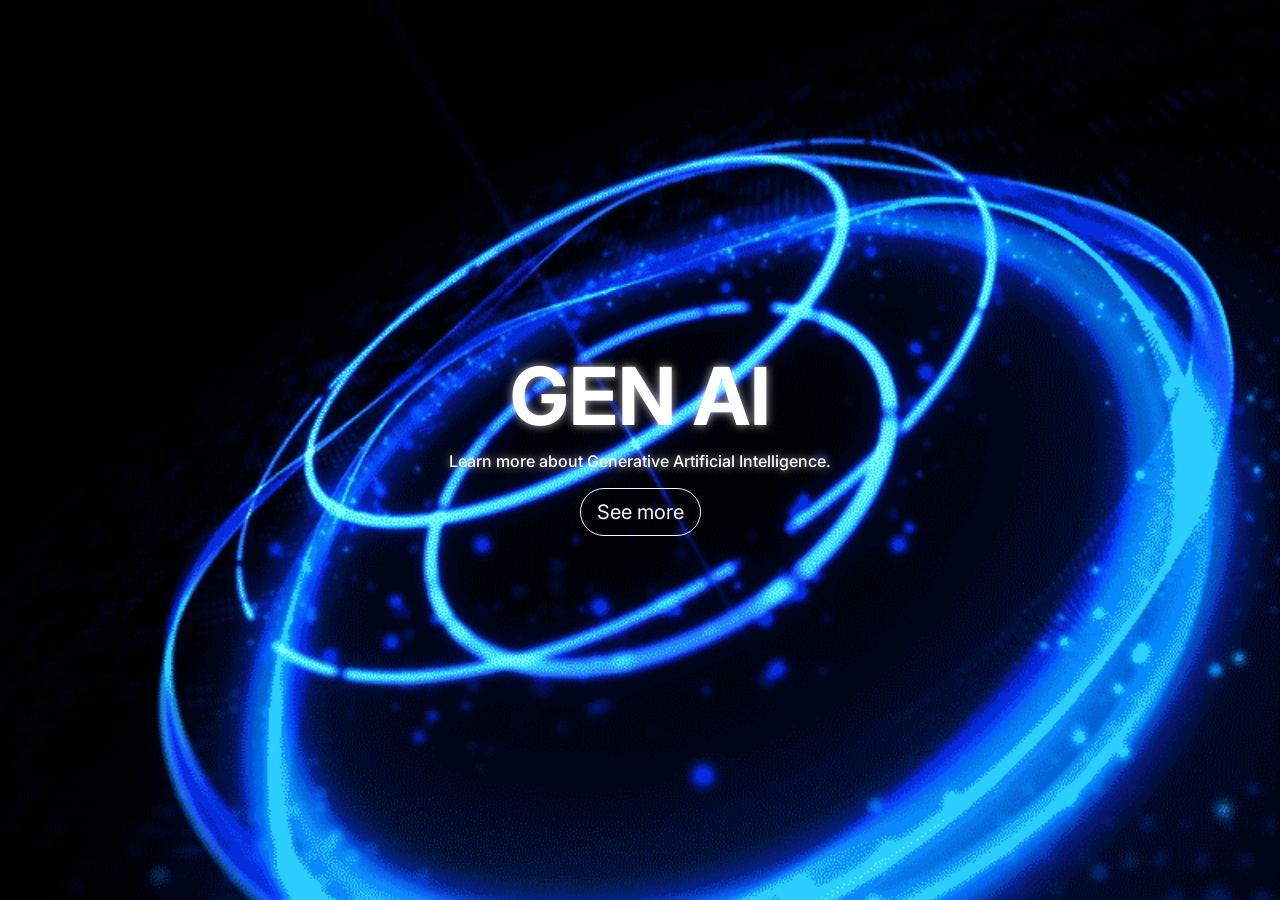
==== index.html @ 510b0567 "Add files via upload" ====
<!DOCTYPE html>
<html lang="en">
<head>
    <meta charset="UTF-8">
    <meta name="viewport" content="width=device-width, initial-scale=1.0">
    <title>GenAi - FAQs</title>
    <link href="https://cdn.jsdelivr.net/npm/bootstrap@5.3.8/dist/css/bootstrap.min.css" rel="stylesheet" integrity="sha384-sRIl4kxILFvY47J16cr9ZwB07vP4J8+LH7qKQnuqkuIAvNWLzeN8tE5YBujZqJLB" crossorigin="anonymous">
    <link rel="icon" href="assets/Images/artificial-intelligence.png" type="image/png">
    <link rel="stylesheet" href="assets/styles.css">
    <link href="https://fonts.googleapis.com/css2?family=Inter:ital,opsz,wght@0,14..32,100..900;1,14..32,100..900&display=swap" rel="stylesheet">
    <link rel="stylesheet" href="https://cdnjs.cloudflare.com/ajax/libs/font-awesome/6.5.0/css/all.min.css">
</head>
<body>
    <!--landing page-->
    <section class="landing-section">
        <div class="bg-image" style="background-image: url('assets/Images/inside artificial intelligence AI assistant product design.gif');">
            <div class="container my-5 mx-5 ms-5 me-5 content-center">
                <figure class="text-center" style="font-family: 'Inter', sans-serif; ;color: white; text-shadow: 0 0 10px rgba(255, 255, 255, 0.7);">
                    <h1 class="display-1 glowing-text fw-bold animate-fade-in animate-float">GEN AI</h1>
                    <p  class="h6">Learn more about Generative Artificial Intelligence.</p>
                </figure>
                <figure class="text-center">
                    <a href="faq.html" type="button" class="btn btn-outline-light btn-lg rounded-pill">See more</button></a>  
                </figure>
            </div>
      </div>   
  </section>


    <script src="https://cdn.jsdelivr.net/npm/bootstrap@5.3.8/dist/js/bootstrap.bundle.min.js" integrity="sha384-FKyoEForCGlyvwx9Hj09JcYn3nv7wiPVlz7YYwJrWVcXK/BmnVDxM+D2scQbITxI" crossorigin="anonymous"></script>
</body>
</html>
---- assets/styles.css ----
html,body {
    height: 100%;
    margin: 0;
    padding: 0;
    font-family: "Inter", sans-serif;
    overflow-x: hidden; 
}

.bg-image {
  background-size: cover !important;
  background-position: center center !important;
  background-repeat: no-repeat !important;
  min-height: 100vh !important;
  width: 100%;
}

.bg-image{
    background-attachment: fixed; 
    background-size: cover; 
    background-position: center;
    height: 100vh;
    width: 100vw;
    margin: 0;
    padding: 0;
    display: flex; 
    align-items: center; 
    justify-content: center;
}


nav.navbar {
  background: transparent !important;
}

.accordion-flush > .accordion-item {
  background-color: rgba(255, 255, 255, 0.06) !important;
  border: none !important;
  box-shadow: 0 6px 18px rgba(0, 0, 0, 0.12);
  backdrop-filter: blur(6px);
  -webkit-backdrop-filter: blur(6px);
}

.accordion-button {
  background-color: transparent !important;
  color: white !important;
  border: none !important;
  box-shadow: none !important;
}

.accordion-button:not(.collapsed) {
  background-color: rgba(255, 255, 255, 0.04) !important;
}

.accordion-body {
  background-color: transparent !important;
  color: white !important;
}

.accordion-button::after {
  filter: invert(1);
}

.card{
  background-color: rgba(255, 255, 255, 0.06) !important;
  border: none !important;
  box-shadow: 0 6px 18px rgba(0, 0, 0, 0.12);
  backdrop-filter: blur(6px);
  -webkit-backdrop-filter: blur(6px);
}

.article-container{
  background: linear-gradient(#ffffff9b, #1c4b6c65);
  padding: 30px;
  display: flex;
  flex-direction: column;
  height: fit-content;
  width: max-content;
  max-width: 720px;
  box-shadow: 0 10px 30px rgb(0, 0, 0);
  border-radius: 10px;
  text-align: center;
}

.list-group-item {
  background-color: transparent !important;
  color: white !important;
  border: none !important;
  box-shadow: none !important;
}



/* Animations */
@keyframes fadeIn {
  from { opacity: 0; transform: translateY(6px); }
  to   { opacity: 1; transform: translateY(0); }
}

@keyframes floaty {
  0% { transform: translateY(0); }
  50% { transform: translateY(-8px); }
  100% { transform: translateY(0); }
}

@keyframes slideDownFade {
  from { opacity: 0; transform: translateY(-8px); }
  to   { opacity: 1; transform: translateY(0); }
}

.animate-fade-in {
  animation: fadeIn 600ms cubic-bezier(.22,.9,.36,1) both;
}

.animate-float {
  animation: floaty 6s ease-in-out infinite;
}

.animate-slide-down {
  animation: slideDownFade 420ms ease both;
}


.card {
  transition: transform 220ms ease, box-shadow 220ms ease;
}
.card:hover {
  transform: translateY(-8px);
  box-shadow: 0 14px 32px rgba(0,0,0,0.18);
}


.btn-outline-light {
  transition: transform 160ms ease, box-shadow 160ms ease;
}
.btn-outline-light:hover {
  transform: translateY(-3px);
  box-shadow: 0 8px 18px rgba(0,0,0,0.12);
}


.navbar-brand { will-change: transform, opacity; }
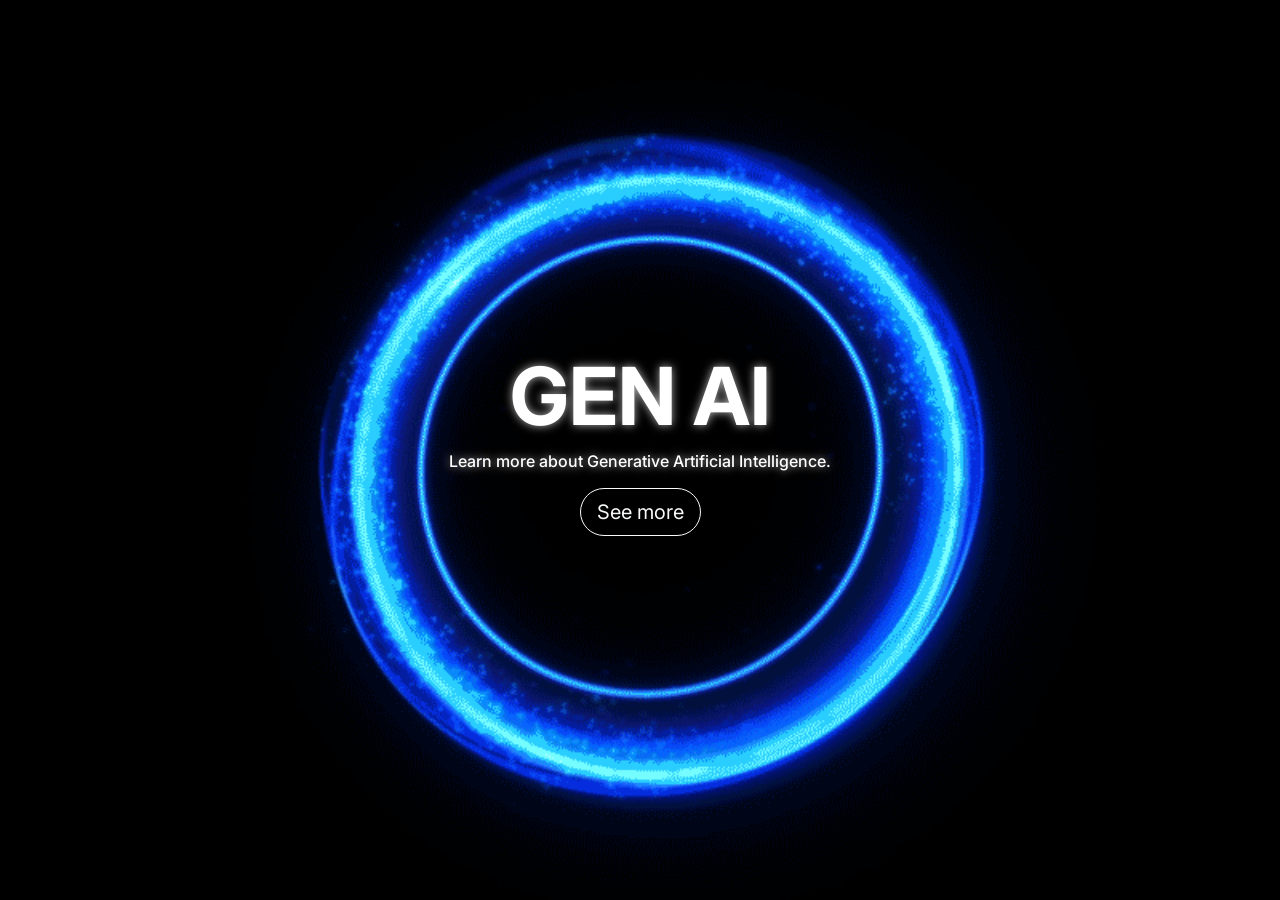
==== commit 7f23efbe: "Update index.html Edited Title" ====
--- a/index.html
+++ b/index.html
@@ -3,7 +3,7 @@
 <head>
     <meta charset="UTF-8">
     <meta name="viewport" content="width=device-width, initial-scale=1.0">
-    <title>GenAi - FAQs</title>
+    <title>GenAi</title>
     <link href="https://cdn.jsdelivr.net/npm/bootstrap@5.3.8/dist/css/bootstrap.min.css" rel="stylesheet" integrity="sha384-sRIl4kxILFvY47J16cr9ZwB07vP4J8+LH7qKQnuqkuIAvNWLzeN8tE5YBujZqJLB" crossorigin="anonymous">
     <link rel="icon" href="assets/Images/artificial-intelligence.png" type="image/png">
     <link rel="stylesheet" href="assets/styles.css">
@@ -29,4 +29,5 @@
 
     <script src="https://cdn.jsdelivr.net/npm/bootstrap@5.3.8/dist/js/bootstrap.bundle.min.js" integrity="sha384-FKyoEForCGlyvwx9Hj09JcYn3nv7wiPVlz7YYwJrWVcXK/BmnVDxM+D2scQbITxI" crossorigin="anonymous"></script>
 </body>
-</html>+
+</html>
